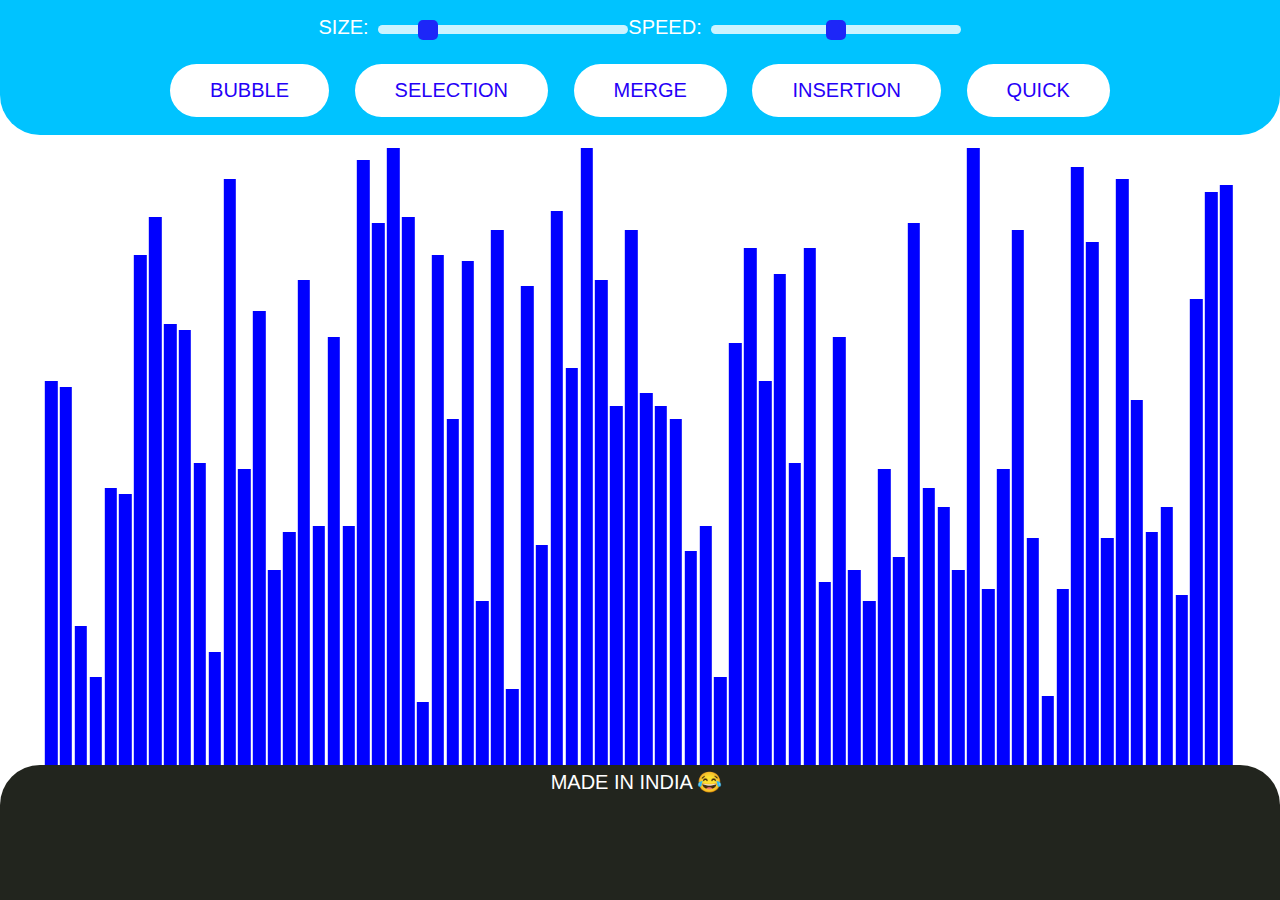
==== index.html @ ffbd8553 "first unorganised push" ====
<!DOCTYPE html>
<html lang="en">

<head>

    <meta charset="UTF-8">
    <meta name="viewport" content="width=device-width, initial-scale=1.0">
    <link rel="stylesheet" href="./style.css">
    <title>Document</title>
</head>

<body>
    <header class="header">
        <div class="flex-center header__slider-area">
            <div class="bundle header__slider-area--size">
                <p class="slider-text array_size--text">SIZE:</p>
                <input class="slider slider--array" id="arr_size" type="range" min=3 max=450 step=1 value=80>
            </div>
            <div class="bundle header__slider-area--speed">
                <p class="slider-text viz_speed--text">SPEED:</p>
                <input class="slider slider--speed" id="viz_speed" type="range" min=1 max=3 step=1 value=2>
            </div>
        </div>
        <div class="flex-center header__button-wrapper" id="buttonWrapper">
            <button id='bubble' class="btn btn--white"><span class="btntext">Bubble</span></button>
            <button id='select' class="btn btn--white"><span class="btntext">Selection</span></button>
            <button id='merge' class="btn btn--white"><span class="btntext">Merge</span></button>
            <button id='insert' class="btn btn--white"><span class="btntext">Insertion</span></button>
            <button id='quick' class="btn btn--white"><span class="btntext">Quick</span></button>
        </div>
    </header>

    <div class="graph">
        <div class="graph__main" id="area">
        </div>
        <div class="graph__pedestal">
            <span class="slider-text">
                MADE IN INDIA 😂
            </span>
        </div>
    </div>



</body>
<script src="./scripts/MACHINE/arrayGiver.js"></script>
<script src="./scripts/MACHINE/visualisatoion.js"></script>
<script src="./scripts/ALGOS/BubbleSort.js"></script>
<script src="./scripts/ALGOS/QuickSort.js"></script>
<script src="./scripts/ALGOS/MergeSort.js"></script>
<script src="./scripts/ALGOS/SelectionSort.js"></script>
<script src="./scripts/ALGOS/InsertionSort.js"></script>
<script src="./scripts/MACHINE/main.js"></script>

</html>
---- style.css ----
@media (max-width:600px){
  html{
    font-size:3px !important; 
  }
  .header{
    padding-top: 5rem !important;
  }
  #buttonWrapper{
    padding-top: 5rem !important;

  }
  .graph__pedestal{
    padding-top: 5rem;
  }
  .bundle{
    margin-right:30px;
  }
  .btn{
    margin:0 2.4vw !important;
  }
}





* {
  margin:0;
  padding:0;
  box-sizing:border-box; 
}
html{
  font-size: 10px;
}
body{
  font-family: "Latto",sans-serif;
  font-weight: 400;
  line-height: 1.7;
  color: white;
  box-sizing: inherit;
}




/*slider is the class of range*/
  /* The slider itself */
  .slider {
    -webkit-appearance: none;  /* Override default CSS styles */
    appearance: none;
    width: 25rem; /* slider width */
    height: 1vh; /* slider height */
    background: #fff; /* Grey background */
    outline: none; /*Remove outline*/
    opacity: 0.8; /* Set transparency (for mouse-over effects on hover) */
    -webkit-transition: .2s; /* 0.2 seconds transition on hover */
    transition: opacity .2s;
    border-radius: 30rem;
  }
  
  /* Mouse-over effects */
  .slider:hover {
    opacity: 1; /* Fully shown on mouse-over */
  }
  
  /* The slider handle (use -webkit- (Chrome, Opera, Safari, Edge) and -moz- (Firefox) to override default look) */
  .slider::-webkit-slider-thumb {
    -webkit-appearance: none; /* Override default look */
    appearance: none;
    width: 20px; /* Set a specific slider handle width */
    height: 20px; /* Slider handle height */
    background:rgb(37, 0, 247); /* Green background */
    cursor: pointer; /* Cursor on hover */
    border-radius: 5px;
}
  
.slider::-moz-range-thumb {
  width: 20px; /* Set a specific slider handle width */
  height: 20px; /* Slider handle height */
  background: #4CAF50; /* Green background */
  cursor: pointer; /* Cursor on hover */
}


.flex-center{
  align-items: center;
  justify-content: center;
  display:flex;
  /* justify-content: space-around; */
}
.slider-text{
  /* margin-right: 1rem; */
  display: inline;
  margin-right: .7rem;
  font-size:2rem;
  color: rgb(255, 255, 255);
}
.header{
  /* padding-top:2rem; */
  padding-top:1rem ;
  width: auto;
  height: 15vh;
  background-color: #00c3ff;
  border-radius: 0px 0px 4rem 4rem;
}


#buttonWrapper{
  padding-top: 2rem;
}

.btn{
    border:none;
    text-transform: uppercase;
    position:relative;
    text-decoration: none;
    padding: 1.5rem 4.0rem;
    display: inline-block;
    border-radius: 10rem;
    transition: all .4s;
    font-size: 1.6rem;
    outline: none;
    margin:0 1vw;
    
}
.btn:hover{
    transform: translateY(-0.3rem);
    box-shadow: 0 1rem 2rem rgba(0,0,0,.2);
}
.btn:active{
    
    transform: translateY(-0.1rem);
    box-shadow: 0 0.5rem 1rem rgba(0,0,0,.2);
}
.btn--white{
    background-color:#fff;
}
.btn--white::after{
    background-color:#fff;
}
.btn::after{
    content:"";
    position: absolute;
    height:100%;
    width:100%;
    top:0;
    left:0;
    z-index: -1;
    display: inline-block;
    border-radius: 10rem;
    transition: all .4s;
    margin-right: 30px;
    
}
.btn:hover::after{
  transform: scale(1.5); 
  opacity: 0;
}

.graph{
  margin:0;
  padding: 0;
}
.graph__pedestal{
  text-align: center;
  position: absolute;
  bottom: 0;
  width: 100%;
  height: 15%;
  border-radius: 4rem 4rem 0px 0px;
  background-color:rgb(34, 37, 30);
}

.btntext{
  color:rgb(37, 0, 247);
  font-size: 2rem;
}



.graph__main{
  
  position: absolute;
  left: 50%;
  bottom: 15%;
  width: 93%;
  height: 70%;
  display: flex;
  flex-direction: row;
  align-items: center;
  align-items:flex-end;
  transform: translateX(-50%);
}
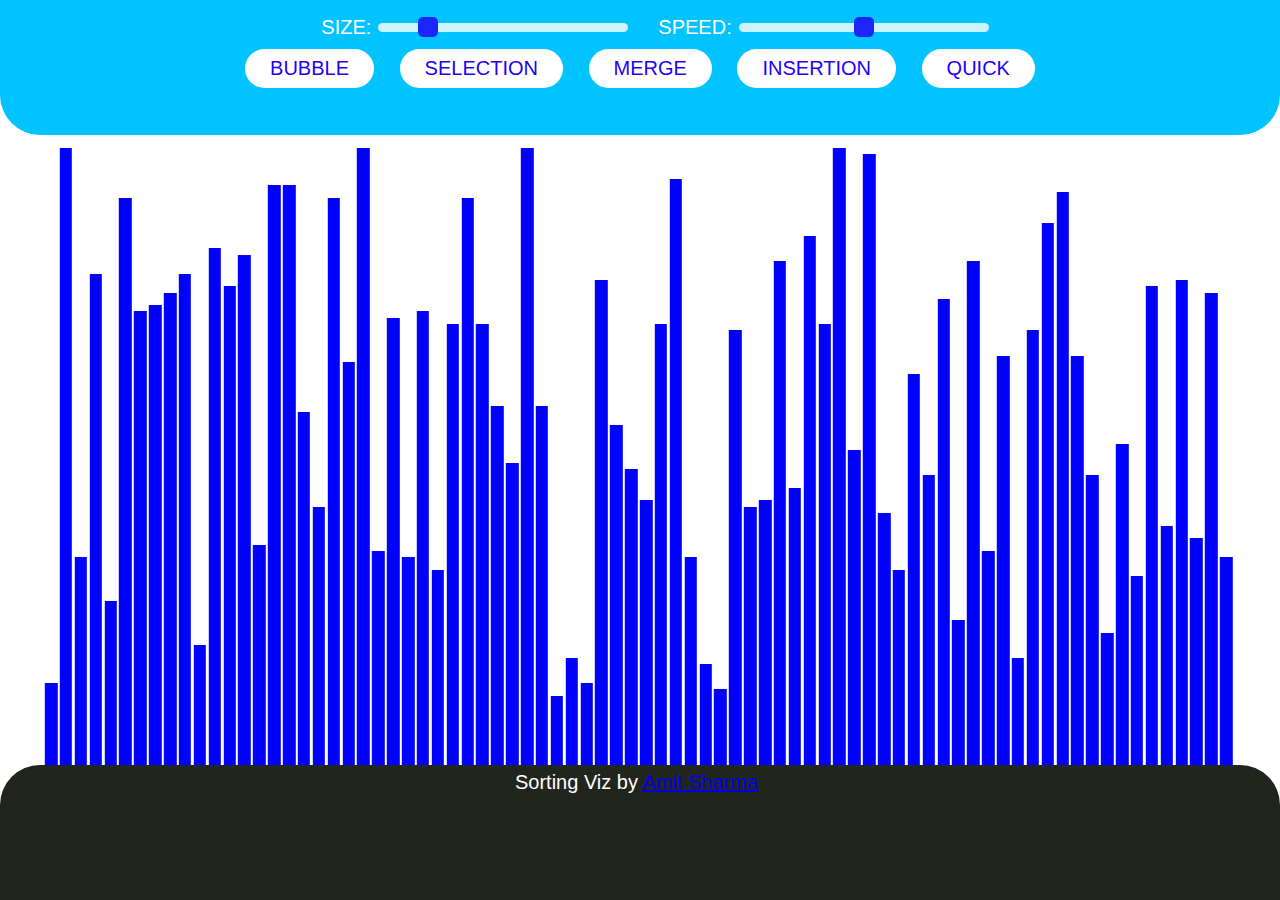
==== commit 7d62d1b4: "Update index.html" ====
--- a/index.html
+++ b/index.html
@@ -35,7 +35,7 @@
         </div>
         <div class="graph__pedestal">
             <span class="slider-text">
-                MADE IN INDIA 😂
+                Sorting Viz by <a target="_blank" href="https://www.linkedin.com/in/engineer-amit/">Amit Sharma</a>
             </span>
         </div>
     </div>
@@ -52,4 +52,4 @@
 <script src="./scripts/ALGOS/InsertionSort.js"></script>
 <script src="./scripts/MACHINE/main.js"></script>
 
-</html>+</html>
--- a/style.css
+++ b/style.css
@@ -1,4 +1,8 @@
-
+.bundle{
+ display: flex;
+ align-items: center;
+ margin-left: 30px; 
+}
 @media (max-width:600px){
   html{
     font-size:3px !important; 
@@ -15,6 +19,7 @@
   }
   .bundle{
     margin-right:30px;
+    
   }
   .btn{
     margin:0 2.4vw !important;
@@ -107,7 +112,7 @@
 
 
 #buttonWrapper{
-  padding-top: 2rem;
+  padding-top: 0.5rem;
 }
 
 .btn{
@@ -115,7 +120,7 @@
     text-transform: uppercase;
     position:relative;
     text-decoration: none;
-    padding: 1.5rem 4.0rem;
+    padding: 8px 25px;
     display: inline-block;
     border-radius: 10rem;
     transition: all .4s;
